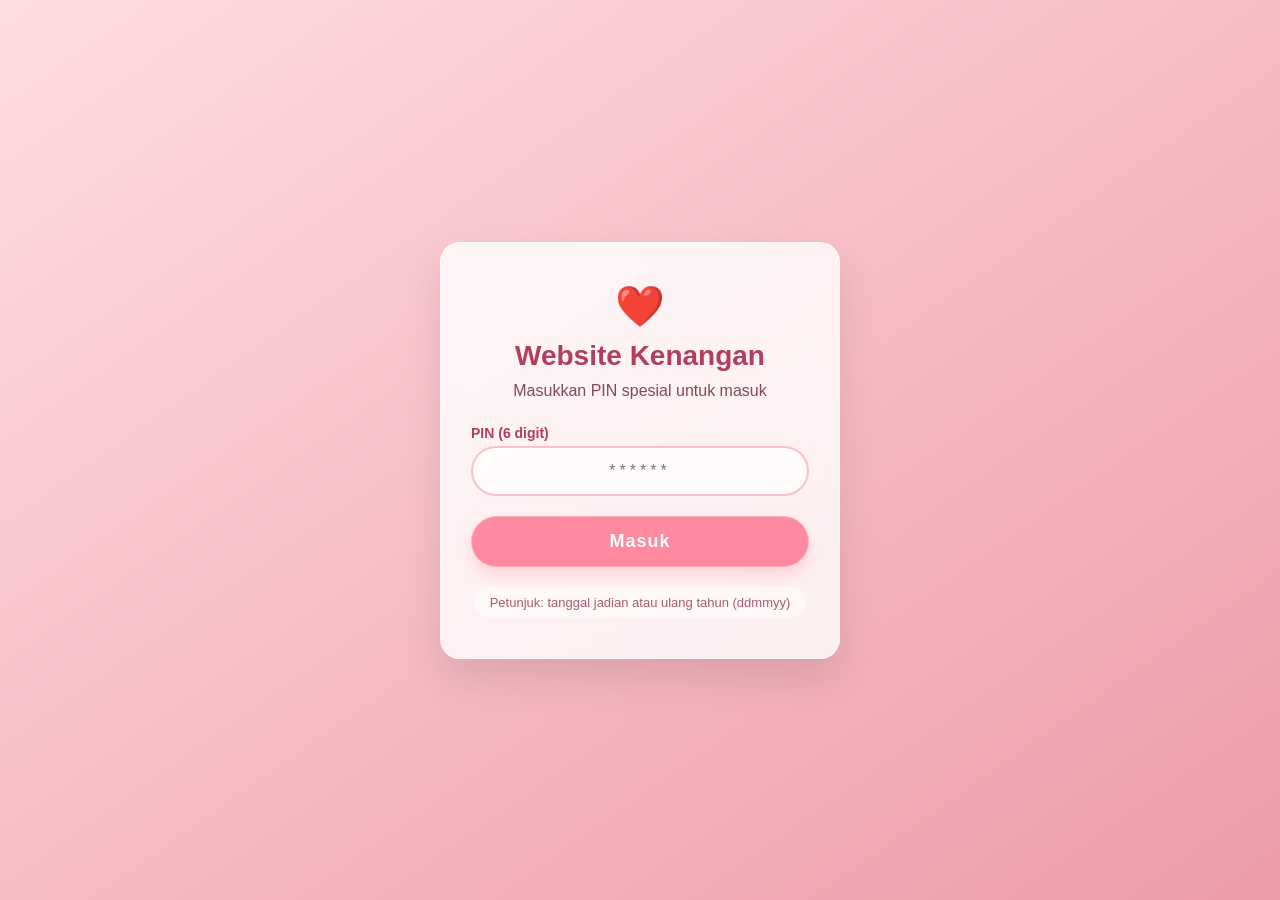
==== index.html @ 00c9c74a "add index" ====
<!DOCTYPE html>
<html lang="id">
<head>
    <meta charset="UTF-8">
    <meta name="viewport" content="width=device-width, initial-scale=1.0">
    <title>Website Kenangan - Masuk</title>
    <style>
        * {
            margin: 0;
            padding: 0;
            box-sizing: border-box;
            font-family: 'Arial', sans-serif;
        }
        body {
            min-height: 100vh;
            display: flex;
            align-items: center;
            justify-content: center;
            position: relative;
            overflow: hidden;
            background: linear-gradient(145deg, #ffdde1 0%, #ee9ca7 100%);
        }
        /* Animasi Latar Belakang - Bubbles */
        .bubbles {
            position: absolute;
            width: 100%;
            height: 100%;
            z-index: 0;
            overflow: hidden;
            top: 0;
            left: 0;
        }
        .bubble {
            position: absolute;
            bottom: -100px;
            width: 40px;
            height: 40px;
            background: rgba(255, 255, 255, 0.3);
            border-radius: 50%;
            animation: rise 10s infinite ease-in;
        }
        .bubble:nth-child(1) {
            width: 20px;
            height: 20px;
            left: 10%;
            animation-duration: 8s;
        }
        .bubble:nth-child(2) {
            width: 30px;
            height: 30px;
            left: 20%;
            animation-duration: 12s;
            animation-delay: 2s;
        }
        .bubble:nth-child(3) {
            width: 50px;
            height: 50px;
            left: 35%;
            animation-duration: 14s;
            animation-delay: 1s;
        }
        .bubble:nth-child(4) {
            width: 25px;
            height: 25px;
            left: 50%;
            animation-duration: 9s;
            animation-delay: 3s;
        }
        .bubble:nth-child(5) {
            width: 45px;
            height: 45px;
            left: 65%;
            animation-duration: 11s;
            animation-delay: 4s;
        }
        .bubble:nth-child(6) {
            width: 35px;
            height: 35px;
            left: 80%;
            animation-duration: 13s;
            animation-delay: 2s;
        }
        .bubble:nth-child(7) {
            width: 40px;
            height: 40px;
            left: 90%;
            animation-duration: 10s;
            animation-delay: 5s;
        }
        @keyframes rise {
            0% {
                bottom: -100px;
                transform: translateX(0);
            }
            50% {
                transform: translateX(100px);
            }
            100% {
                bottom: 1080px;
                transform: translateX(-200px);
            }
        }

        .login-card {
            position: relative;
            z-index: 1;
            background: rgba(255, 255, 255, 0.8);
            backdrop-filter: blur(10px);
            padding: 40px 30px;
            border-radius: 20px;
            box-shadow: 0 20px 40px rgba(0, 0, 0, 0.1);
            max-width: 400px;
            width: 90%;
            text-align: center;
            border: 1px solid rgba(255,255,255,0.5);
        }
        h2 {
            color: #b13e5c;
            margin-bottom: 10px;
            font-size: 28px;
        }
        p {
            color: #7f4a5c;
            margin-bottom: 25px;
            font-size: 16px;
        }
        .input-group {
            margin-bottom: 20px;
            text-align: left;
        }
        label {
            display: block;
            color: #b13e5c;
            font-weight: 600;
            margin-bottom: 5px;
            font-size: 14px;
        }
        input {
            width: 100%;
            padding: 14px 16px;
            border: 2px solid #fbc1cb;
            border-radius: 30px;
            font-size: 16px;
            outline: none;
            transition: 0.3s;
            background: rgba(255,255,255,0.7);
            text-align: center;
            letter-spacing: 4px; /* untuk efek PIN */
        }
        input:focus {
            border-color: #ff8a9f;
            box-shadow: 0 0 0 4px rgba(255,138,159,0.2);
        }
        button {
            background: #ff8a9f;
            color: white;
            border: none;
            padding: 14px 30px;
            font-size: 18px;
            border-radius: 40px;
            cursor: pointer;
            width: 100%;
            font-weight: bold;
            letter-spacing: 1px;
            transition: 0.3s;
            box-shadow: 0 8px 15px rgba(255,138,159,0.3);
            border: 1px solid rgba(255,255,255,0.3);
        }
        button:hover {
            background: #ff6f8a;
            transform: translateY(-3px);
            box-shadow: 0 15px 20px rgba(255,138,159,0.4);
        }
        #errorMessage {
            color: #c53030;
            margin-top: 15px;
            font-size: 14px;
            display: none;
            background: #ffe6e6;
            padding: 10px;
            border-radius: 30px;
        }
        .heart {
            font-size: 40px;
            margin-bottom: 10px;
            display: inline-block;
            animation: beat 1.2s infinite;
        }
        @keyframes beat {
            0%, 100% { transform: scale(1); }
            50% { transform: scale(1.1); }
        }
        .hint {
            font-size: 13px;
            color: #a75c6e;
            margin-top: 20px;
            background: rgba(255,255,255,0.5);
            padding: 8px 15px;
            border-radius: 50px;
            display: inline-block;
        }
    </style>
</head>
<body>
    <div class="bubbles">
        <div class="bubble"></div>
        <div class="bubble"></div>
        <div class="bubble"></div>
        <div class="bubble"></div>
        <div class="bubble"></div>
        <div class="bubble"></div>
        <div class="bubble"></div>
    </div>
    <div class="login-card">
        <div class="heart">❤️</div>
        <h2>Website Kenangan</h2>
        <p>Masukkan PIN spesial untuk masuk</p>

        <div class="input-group">
            <label>PIN (6 digit)</label>
            <input type="password" id="pinInput" placeholder="******" maxlength="6" inputmode="numeric" pattern="\d*">
        </div>

        <button onclick="cekPIN()">Masuk</button>

        <div id="errorMessage">PIN salah, coba lagi ya ❤️</div>
        <div class="hint">Petunjuk: tanggal jadian atau ulang tahun (ddmmyy)</div>
    </div>

    <script>
        // Daftar PIN yang valid (contoh: 290608 atau 101108)
        const PIN_VALID = ["290608", "101108"]; // <-- UBAH SESUAI KEINGINAN

        function cekPIN() {
            const input = document.getElementById('pinInput').value.trim();
            const errorDiv = document.getElementById('errorMessage');

            if (PIN_VALID.includes(input)) {
                sessionStorage.setItem('isLoggedIn', 'true');
                window.location.href = 'home.html';
            } else {
                errorDiv.style.display = 'block';
                document.getElementById('pinInput').value = '';
                document.getElementById('pinInput').focus();
            }
        }

        window.onload = function() {
            if (sessionStorage.getItem('isLoggedIn') === 'true') {
                window.location.href = 'home.html';
            }
        };

        document.getElementById('pinInput').addEventListener('keypress', function(e) {
            if (e.key === 'Enter') {
                cekPIN();
            }
        });

        // Batasi input hanya angka
        document.getElementById('pinInput').addEventListener('input', function(e) {
            this.value = this.value.replace(/[^0-9]/g, '').slice(0, 6);
        });
    </script>
</body>
</html>
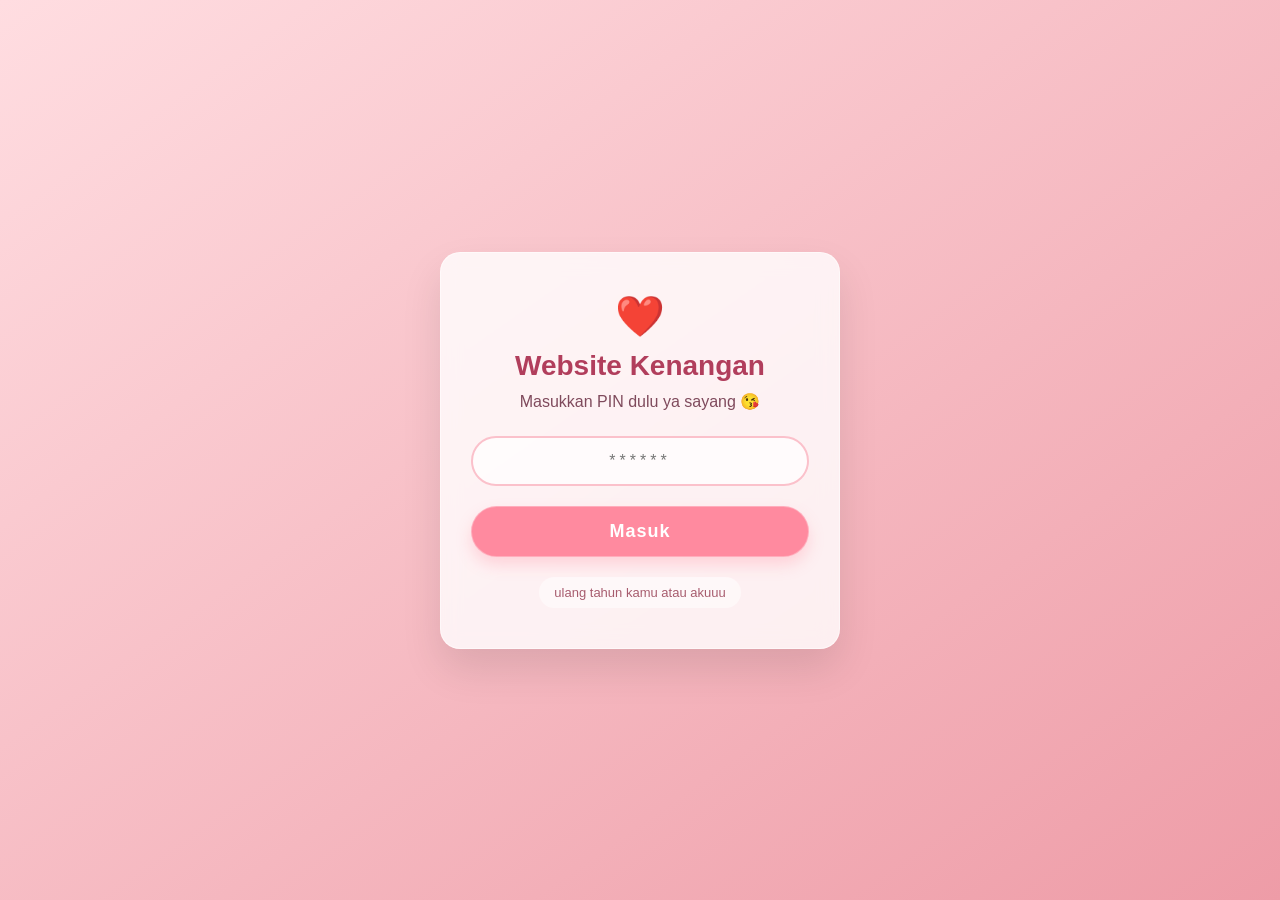
==== commit d550cba4: "add home.html index.html musik.mp3 style/cssindex.css/style.css" ====
--- a/index.html
+++ b/index.html
@@ -4,202 +4,7 @@
     <meta charset="UTF-8">
     <meta name="viewport" content="width=device-width, initial-scale=1.0">
     <title>Website Kenangan - Masuk</title>
-    <style>
-        * {
-            margin: 0;
-            padding: 0;
-            box-sizing: border-box;
-            font-family: 'Arial', sans-serif;
-        }
-        body {
-            min-height: 100vh;
-            display: flex;
-            align-items: center;
-            justify-content: center;
-            position: relative;
-            overflow: hidden;
-            background: linear-gradient(145deg, #ffdde1 0%, #ee9ca7 100%);
-        }
-        /* Animasi Latar Belakang - Bubbles */
-        .bubbles {
-            position: absolute;
-            width: 100%;
-            height: 100%;
-            z-index: 0;
-            overflow: hidden;
-            top: 0;
-            left: 0;
-        }
-        .bubble {
-            position: absolute;
-            bottom: -100px;
-            width: 40px;
-            height: 40px;
-            background: rgba(255, 255, 255, 0.3);
-            border-radius: 50%;
-            animation: rise 10s infinite ease-in;
-        }
-        .bubble:nth-child(1) {
-            width: 20px;
-            height: 20px;
-            left: 10%;
-            animation-duration: 8s;
-        }
-        .bubble:nth-child(2) {
-            width: 30px;
-            height: 30px;
-            left: 20%;
-            animation-duration: 12s;
-            animation-delay: 2s;
-        }
-        .bubble:nth-child(3) {
-            width: 50px;
-            height: 50px;
-            left: 35%;
-            animation-duration: 14s;
-            animation-delay: 1s;
-        }
-        .bubble:nth-child(4) {
-            width: 25px;
-            height: 25px;
-            left: 50%;
-            animation-duration: 9s;
-            animation-delay: 3s;
-        }
-        .bubble:nth-child(5) {
-            width: 45px;
-            height: 45px;
-            left: 65%;
-            animation-duration: 11s;
-            animation-delay: 4s;
-        }
-        .bubble:nth-child(6) {
-            width: 35px;
-            height: 35px;
-            left: 80%;
-            animation-duration: 13s;
-            animation-delay: 2s;
-        }
-        .bubble:nth-child(7) {
-            width: 40px;
-            height: 40px;
-            left: 90%;
-            animation-duration: 10s;
-            animation-delay: 5s;
-        }
-        @keyframes rise {
-            0% {
-                bottom: -100px;
-                transform: translateX(0);
-            }
-            50% {
-                transform: translateX(100px);
-            }
-            100% {
-                bottom: 1080px;
-                transform: translateX(-200px);
-            }
-        }
-
-        .login-card {
-            position: relative;
-            z-index: 1;
-            background: rgba(255, 255, 255, 0.8);
-            backdrop-filter: blur(10px);
-            padding: 40px 30px;
-            border-radius: 20px;
-            box-shadow: 0 20px 40px rgba(0, 0, 0, 0.1);
-            max-width: 400px;
-            width: 90%;
-            text-align: center;
-            border: 1px solid rgba(255,255,255,0.5);
-        }
-        h2 {
-            color: #b13e5c;
-            margin-bottom: 10px;
-            font-size: 28px;
-        }
-        p {
-            color: #7f4a5c;
-            margin-bottom: 25px;
-            font-size: 16px;
-        }
-        .input-group {
-            margin-bottom: 20px;
-            text-align: left;
-        }
-        label {
-            display: block;
-            color: #b13e5c;
-            font-weight: 600;
-            margin-bottom: 5px;
-            font-size: 14px;
-        }
-        input {
-            width: 100%;
-            padding: 14px 16px;
-            border: 2px solid #fbc1cb;
-            border-radius: 30px;
-            font-size: 16px;
-            outline: none;
-            transition: 0.3s;
-            background: rgba(255,255,255,0.7);
-            text-align: center;
-            letter-spacing: 4px; /* untuk efek PIN */
-        }
-        input:focus {
-            border-color: #ff8a9f;
-            box-shadow: 0 0 0 4px rgba(255,138,159,0.2);
-        }
-        button {
-            background: #ff8a9f;
-            color: white;
-            border: none;
-            padding: 14px 30px;
-            font-size: 18px;
-            border-radius: 40px;
-            cursor: pointer;
-            width: 100%;
-            font-weight: bold;
-            letter-spacing: 1px;
-            transition: 0.3s;
-            box-shadow: 0 8px 15px rgba(255,138,159,0.3);
-            border: 1px solid rgba(255,255,255,0.3);
-        }
-        button:hover {
-            background: #ff6f8a;
-            transform: translateY(-3px);
-            box-shadow: 0 15px 20px rgba(255,138,159,0.4);
-        }
-        #errorMessage {
-            color: #c53030;
-            margin-top: 15px;
-            font-size: 14px;
-            display: none;
-            background: #ffe6e6;
-            padding: 10px;
-            border-radius: 30px;
-        }
-        .heart {
-            font-size: 40px;
-            margin-bottom: 10px;
-            display: inline-block;
-            animation: beat 1.2s infinite;
-        }
-        @keyframes beat {
-            0%, 100% { transform: scale(1); }
-            50% { transform: scale(1.1); }
-        }
-        .hint {
-            font-size: 13px;
-            color: #a75c6e;
-            margin-top: 20px;
-            background: rgba(255,255,255,0.5);
-            padding: 8px 15px;
-            border-radius: 50px;
-            display: inline-block;
-        }
-    </style>
+    <link rel="stylesheet" href="style/cssindex.css/style.css">
 </head>
 <body>
     <div class="bubbles">
@@ -214,22 +19,20 @@
     <div class="login-card">
         <div class="heart">❤️</div>
         <h2>Website Kenangan</h2>
-        <p>Masukkan PIN spesial untuk masuk</p>
+        <p>Masukkan PIN dulu ya sayang 😘</p>
 
         <div class="input-group">
-            <label>PIN (6 digit)</label>
             <input type="password" id="pinInput" placeholder="******" maxlength="6" inputmode="numeric" pattern="\d*">
         </div>
 
         <button onclick="cekPIN()">Masuk</button>
 
-        <div id="errorMessage">PIN salah, coba lagi ya ❤️</div>
-        <div class="hint">Petunjuk: tanggal jadian atau ulang tahun (ddmmyy)</div>
+        <div id="errorMessage">MASA GA INGET SIHHH 😡</div>
+        <div class="hint">ulang tahun kamu atau akuuu</div>
     </div>
 
     <script>
-        // Daftar PIN yang valid (contoh: 290608 atau 101108)
-        const PIN_VALID = ["290608", "101108"]; // <-- UBAH SESUAI KEINGINAN
+        const PIN_VALID = ["290608", "101108"]; 
 
         function cekPIN() {
             const input = document.getElementById('pinInput').value.trim();
@@ -261,6 +64,28 @@
         document.getElementById('pinInput').addEventListener('input', function(e) {
             this.value = this.value.replace(/[^0-9]/g, '').slice(0, 6);
         });
+
+        // Handle musik autoplay after DOM siap
+        function initMusic() {
+            const audio = document.querySelector('audio');
+            if (!audio) return; // safety
+
+            function playMusic() {
+                audio.play().catch(e => {
+                    console.log('Autoplay diblokir oleh browser, musik akan diputar saat interaksi pertama');
+                });
+            }
+
+            playMusic();
+            // Jika autoplay gagal, putar saat klik pertama
+            document.addEventListener('click', () => {
+                audio.play();
+            }, { once: true });
+        }
+        window.addEventListener('load', initMusic);
     </script>
+    <audio loop hidden>
+        <source src="musik.mp3" type="audio/mpeg">
+    </audio>
 </body>
 </html>
--- a/style/cssindex.css/style.css
+++ b/style/cssindex.css/style.css
@@ -0,0 +1,207 @@
+* {
+    margin: 0;
+    padding: 0;
+    box-sizing: border-box;
+    font-family: 'Arial', sans-serif;
+}
+body {
+    min-height: 100vh;
+    display: flex;
+    align-items: center;
+    justify-content: center;
+    position: relative;
+    overflow: hidden;
+    background: linear-gradient(145deg, #ffdde1 0%, #ee9ca7 100%);
+}
+/* Animasi Latar Belakang - Bubbles */
+.bubbles {
+    position: absolute;
+    width: 100%;
+    height: 100%;
+    z-index: 0;
+    overflow: hidden;
+    top: 0;
+    left: 0;
+}
+.bubble {
+    position: absolute;
+    bottom: -100px;
+    width: 40px;
+    height: 40px;
+    background: rgba(255, 255, 255, 0.3);
+    border-radius: 50%;
+    animation: rise 10s infinite ease-in;
+}
+.bubble:nth-child(1) {
+    width: 20px;
+    height: 20px;
+    left: 10%;
+    animation-duration: 8s;
+}
+.bubble:nth-child(2) {
+    width: 30px;
+    height: 30px;
+    left: 20%;
+    animation-duration: 12s;
+    animation-delay: 2s;
+}
+.bubble:nth-child(3) {
+    width: 50px;
+    height: 50px;
+    left: 35%;
+    animation-duration: 14s;
+    animation-delay: 1s;
+}
+.bubble:nth-child(4) {
+    width: 25px;
+    height: 25px;
+    left: 50%;
+    animation-duration: 9s;
+    animation-delay: 3s;
+}
+.bubble:nth-child(5) {
+    width: 45px;
+    height: 45px;
+    left: 65%;
+    animation-duration: 11s;
+    animation-delay: 4s;
+}
+.bubble:nth-child(6) {
+    width: 35px;
+    height: 35px;
+    left: 80%;
+    animation-duration: 13s;
+    animation-delay: 2s;
+}
+.bubble:nth-child(7) {
+    width: 40px;
+    height: 40px;
+    left: 90%;
+    animation-duration: 10s;
+    animation-delay: 5s;
+}
+@keyframes rise {
+    0% {
+        bottom: -100px;
+        transform: translateX(0);
+    }
+    50% {
+        transform: translateX(100px);
+    }
+    100% {
+        bottom: 1080px;
+        transform: translateX(-200px);
+    }
+}
+
+.login-card {
+    position: relative;
+    z-index: 1;
+    background: rgba(255, 255, 255, 0.8);
+    backdrop-filter: blur(10px);
+    padding: 40px 30px;
+    border-radius: 20px;
+    box-shadow: 0 20px 40px rgba(0, 0, 0, 0.1);
+    max-width: 400px;
+    width: 90%;
+    text-align: center;
+    border: 1px solid rgba(255,255,255,0.5);
+}
+h2 {
+    color: #b13e5c;
+    margin-bottom: 10px;
+    font-size: 28px;
+}
+p {
+    color: #7f4a5c;
+    margin-bottom: 25px;
+    font-size: 16px;
+}
+.input-group {
+    margin-bottom: 20px;
+    text-align: left;
+}
+input {
+    width: 100%;
+    padding: 14px 16px;
+    border: 2px solid #fbc1cb;
+    border-radius: 30px;
+    font-size: 16px;
+    outline: none;
+    transition: 0.3s;
+    background: rgba(255,255,255,0.7);
+    text-align: center;
+    letter-spacing: 4px; /* untuk efek PIN */
+}
+input:focus {
+    border-color: #ff8a9f;
+    box-shadow: 0 0 0 4px rgba(255,138,159,0.2);
+}
+button {
+    background: #ff8a9f;
+    color: white;
+    border: none;
+    padding: 14px 30px;
+    font-size: 18px;
+    border-radius: 40px;
+    cursor: pointer;
+    width: 100%;
+    font-weight: bold;
+    letter-spacing: 1px;
+    transition: 0.3s;
+    box-shadow: 0 8px 15px rgba(255,138,159,0.3);
+    border: 1px solid rgba(255,255,255,0.3);
+}
+button:hover {
+    background: #ff6f8a;
+    transform: translateY(-3px);
+    box-shadow: 0 15px 20px rgba(255,138,159,0.4);
+}
+#errorMessage {
+    position: absolute;
+    bottom: -70px;
+    left: 50%;
+    transform: translateX(-50%);
+    min-width: 220px;
+    max-width: 90%;
+    color: #c53030;
+    font-size: 14px;
+    display: none;
+    background: #ffe6e6;
+    padding: 12px 16px;
+    border-radius: 20px;
+    border: 1px solid rgba(197, 48, 48, 0.4);
+    box-shadow: 0 10px 25px rgba(0, 0, 0, 0.15);
+    text-align: center;
+    z-index: 2;
+}
+
+#errorMessage::before {
+    content: "";
+    position: absolute;
+    top: -10px;
+    left: 50%;
+    transform: translateX(-50%);
+    border: 8px solid transparent;
+    border-bottom-color: #ffe6e6;
+}
+
+.heart {
+    font-size: 40px;
+    margin-bottom: 10px;
+    display: inline-block;
+    animation: beat 1.2s infinite;
+}
+@keyframes beat {
+    0%, 100% { transform: scale(1); }
+    50% { transform: scale(1.1); }
+}
+.hint {
+    font-size: 13px;
+    color: #a75c6e;
+    margin-top: 20px;
+    background: rgba(255,255,255,0.5);
+    padding: 8px 15px;
+    border-radius: 50px;
+    display: inline-block;
+}
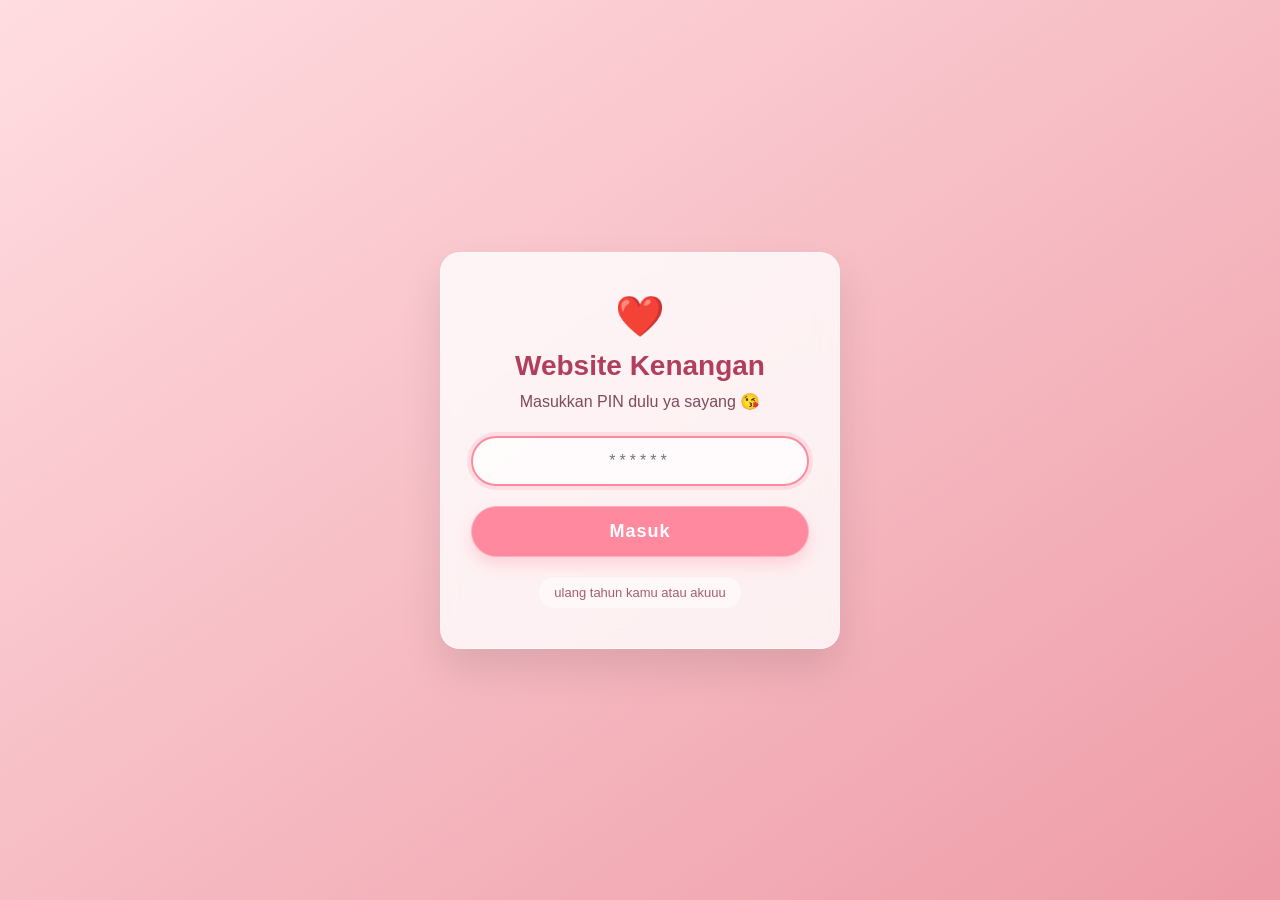
==== commit 4282495b: "add item 1.2" ====
--- a/index.html
+++ b/index.html
@@ -32,15 +32,15 @@
     </div>
 
     <script>
-        const PIN_VALID = ["290608", "101108"]; 
+        const PIN_VALID = ["290608", "101108"];
 
         function cekPIN() {
             const input = document.getElementById('pinInput').value.trim();
             const errorDiv = document.getElementById('errorMessage');
 
             if (PIN_VALID.includes(input)) {
-                sessionStorage.setItem('isLoggedIn', 'true');
-                window.location.href = 'home.html';
+                sessionStorage.setItem('aksesLove', 'true');
+                window.location.href = 'love.html';
             } else {
                 errorDiv.style.display = 'block';
                 document.getElementById('pinInput').value = '';
@@ -49,9 +49,8 @@
         }
 
         window.onload = function() {
-            if (sessionStorage.getItem('isLoggedIn') === 'true') {
-                window.location.href = 'home.html';
-            }
+            sessionStorage.removeItem('aksesLove');
+            document.getElementById('pinInput').focus();
         };
 
         document.getElementById('pinInput').addEventListener('keypress', function(e) {
@@ -60,24 +59,21 @@
             }
         });
 
-        // Batasi input hanya angka
         document.getElementById('pinInput').addEventListener('input', function(e) {
             this.value = this.value.replace(/[^0-9]/g, '').slice(0, 6);
         });
 
-        // Handle musik autoplay after DOM siap
         function initMusic() {
             const audio = document.querySelector('audio');
-            if (!audio) return; // safety
+            if (!audio) return;
 
             function playMusic() {
                 audio.play().catch(e => {
-                    console.log('Autoplay diblokir oleh browser, musik akan diputar saat interaksi pertama');
+                    console.log('Autoplay diblokir oleh browser');
                 });
             }
 
             playMusic();
-            // Jika autoplay gagal, putar saat klik pertama
             document.addEventListener('click', () => {
                 audio.play();
             }, { once: true });
@@ -88,4 +84,4 @@
         <source src="musik.mp3" type="audio/mpeg">
     </audio>
 </body>
-</html>
+</html>
